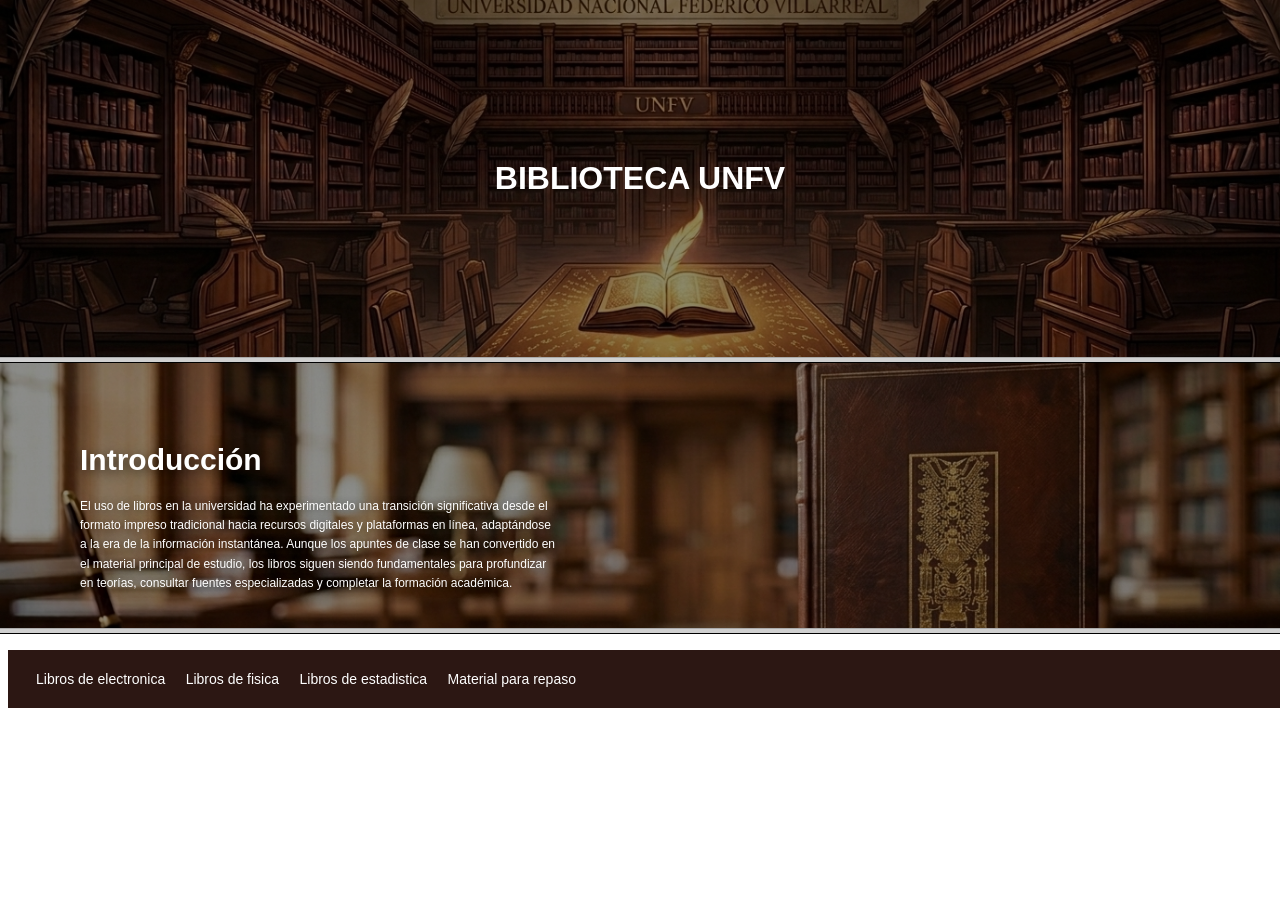
==== biblioteca-UNFV/index.html @ 04543cba "realizando" ====
<!DOCTYPE html>
<html>
    <head>
 <meta  charset="utf-8">
 <title> BIBLIOTECA UNFV</title>
 </head>
 <frameset rows="40%,*">
    <frame src="Principal.html">
         <frameset rows="50%,*">
      <frame src="introduccion.html"> 
           
        <frame src="tipos.html">

        </frame> 
</frameset>
</frameset>
    </frame>
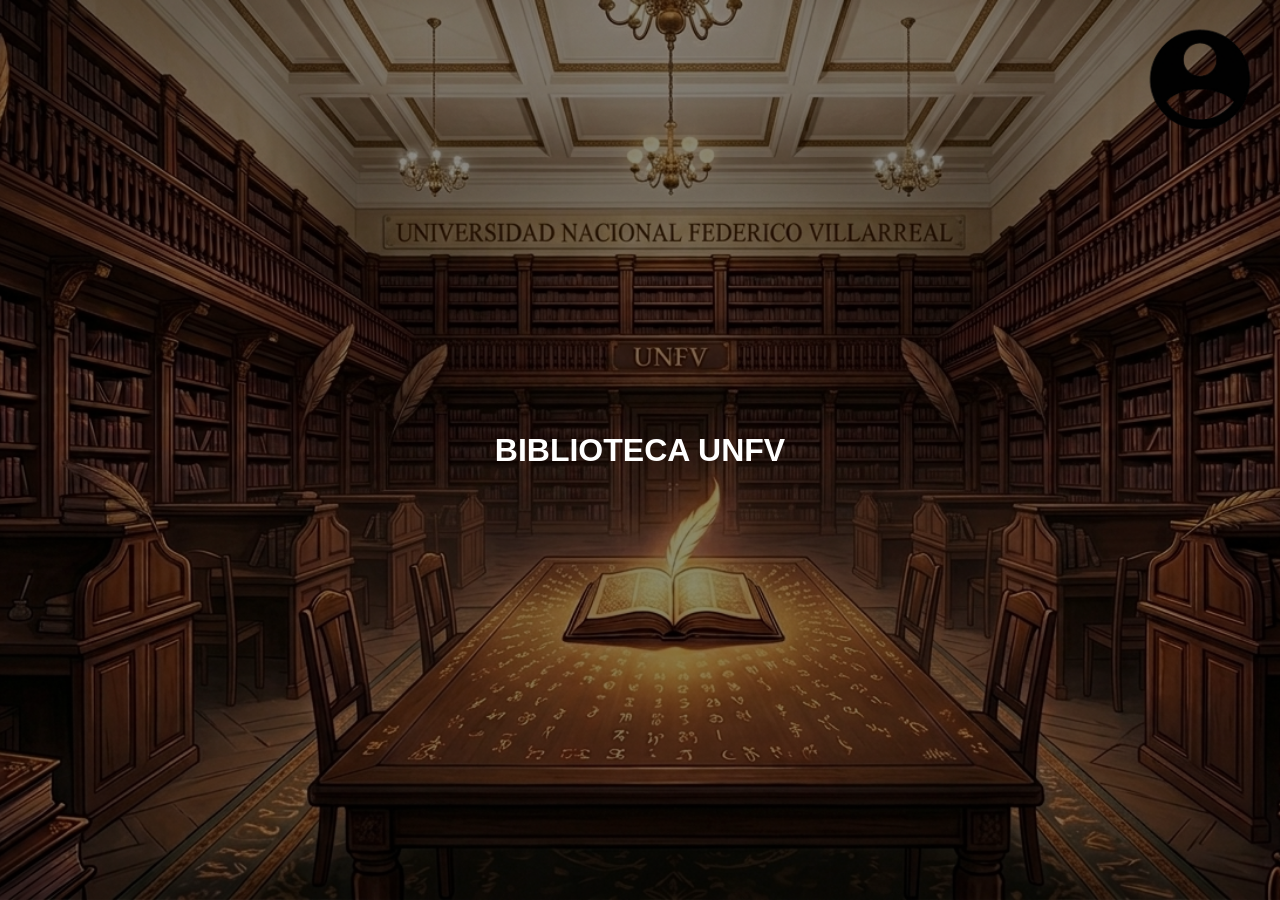
==== commit ec94b0e3: "Actualización de la biblioteca virtual" ====
--- a/biblioteca-UNFV/index.html
+++ b/biblioteca-UNFV/index.html
@@ -1,17 +1,10 @@
 <!DOCTYPE html>
 <html>
     <head>
- <meta  charset="utf-8">
- <title> BIBLIOTECA UNFV</title>
- </head>
- <frameset rows="40%,*">
-    <frame src="Principal.html">
-         <frameset rows="50%,*">
-      <frame src="introduccion.html"> 
-           
-        <frame src="tipos.html">
-
-        </frame> 
-</frameset>
-</frameset>
-    </frame>+        <meta charset="utf-8">
+        <title>BIBLIOTECA UNFV</title>
+    </head>
+    <frameset rows="*">
+        <frame src="Principal.html" name="principal">
+    </frameset>
+</html>
